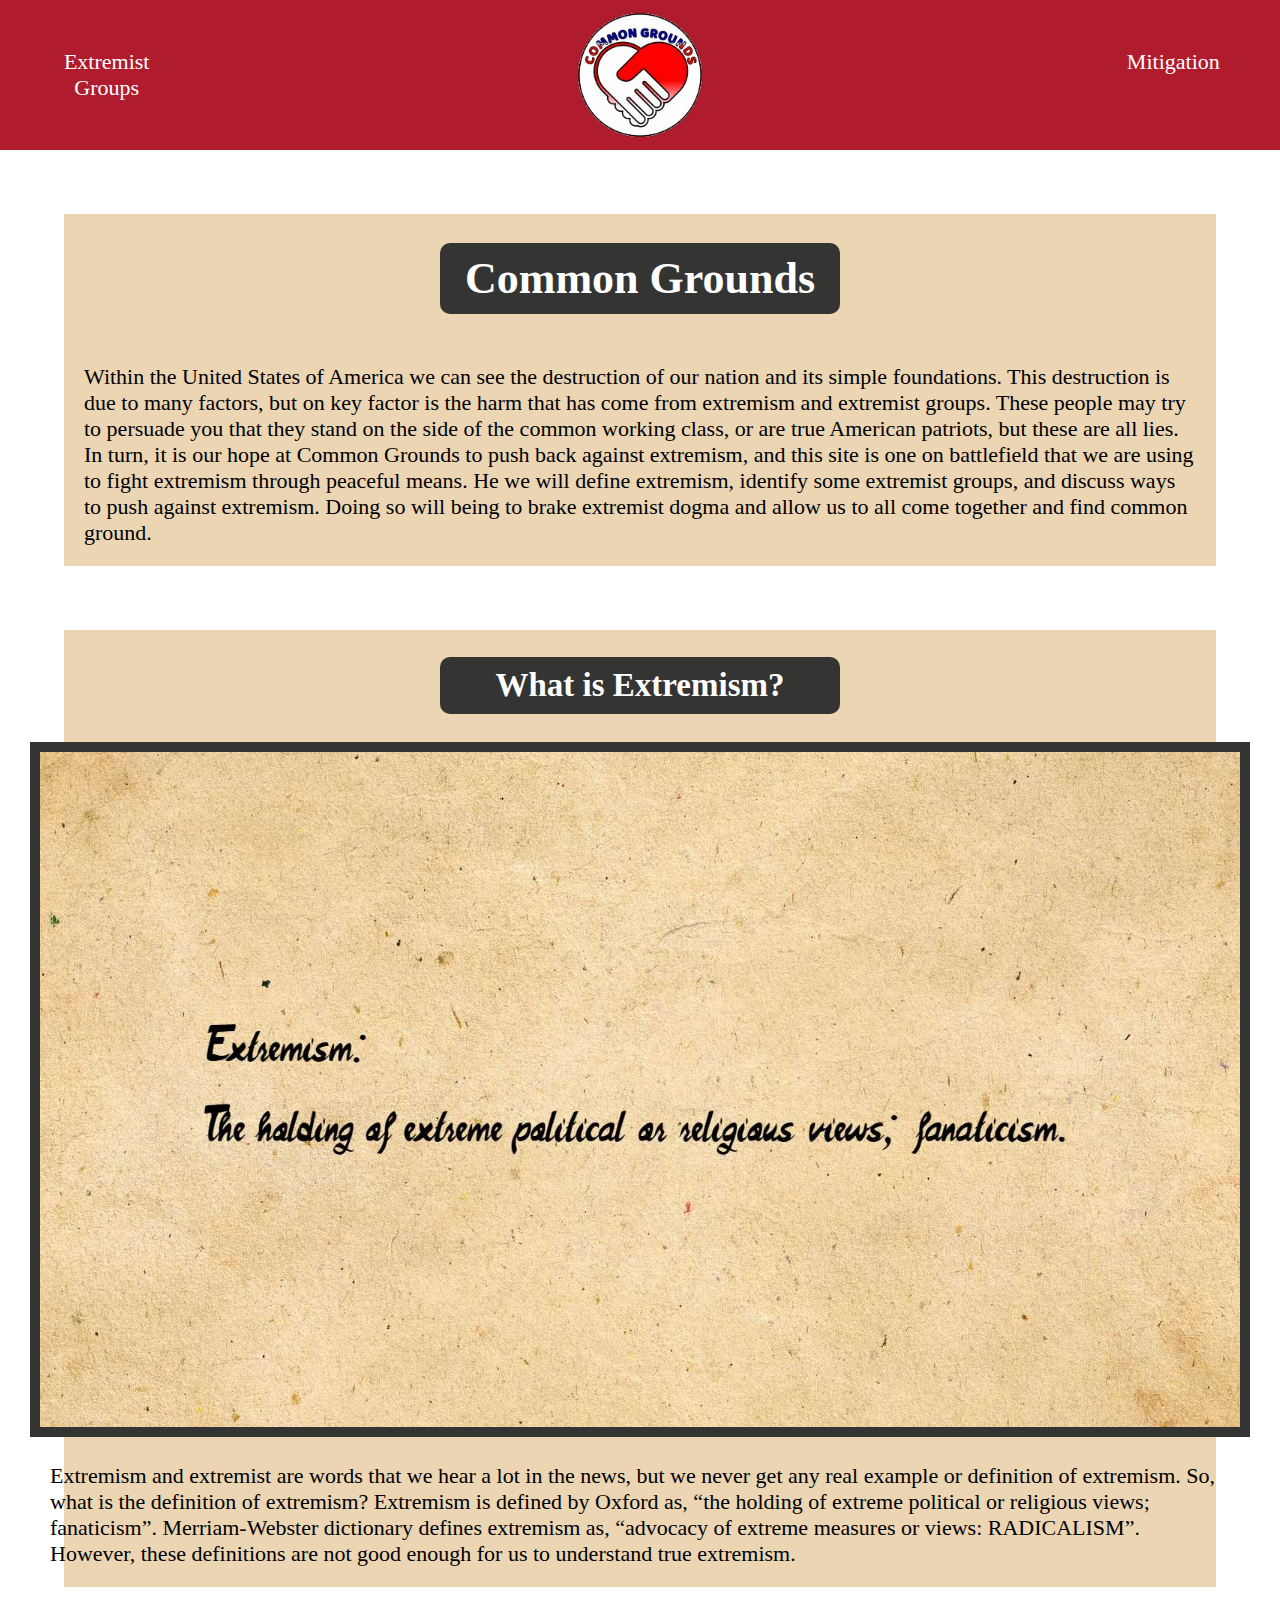
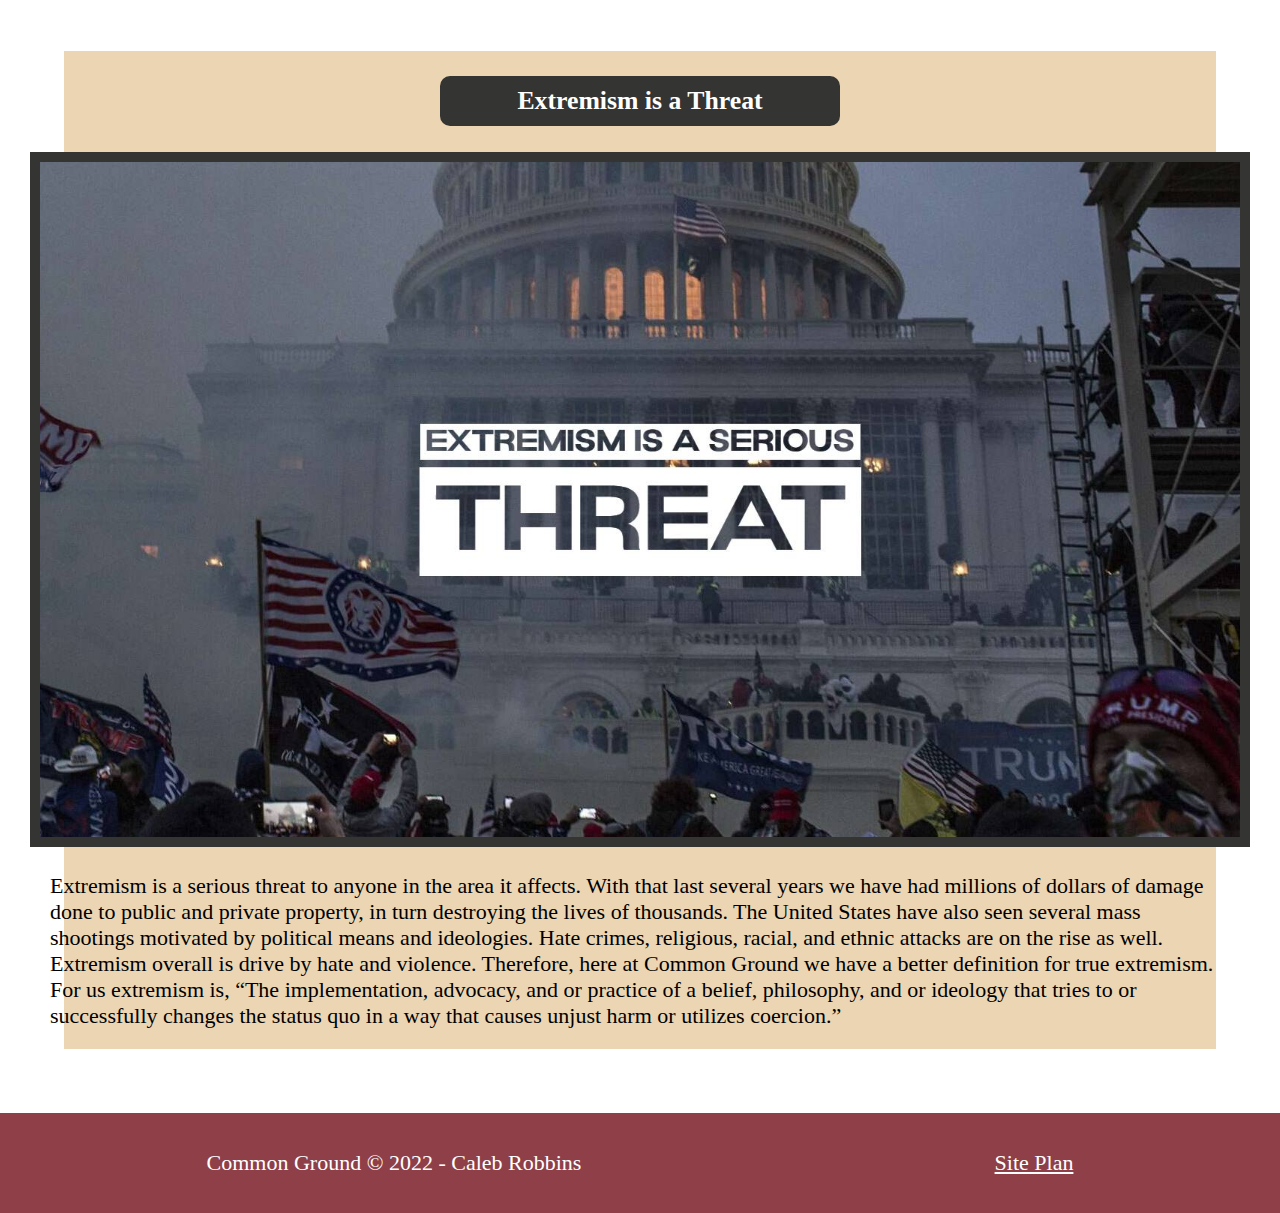
==== Final Website/index.html @ b5352927 "Commit to Main" ====
<!DOCTYPE html>
<html lang="en">
<head>
    <meta charset="UTF-8">
    <meta http-equiv="X-UA-Compatible" content="IE=edge">
    <meta name="viewport" content="width=device-width, initial-scale=1.0">
    <title>Document</title>
    <link rel="stylesheet" href="./styles/index.css">
</head>
<body>
    <div class="content">
    <header class="headercolor">
        <a id="logo_link" href="./index.html">
            <img class="logo" src="./pictures/9f4e845fca304dbe8ff07e688f425a86.jpg" alt="Logo img">
        </a>

        <div id="extrapages">
            <nav>
                <a class="groups_link" href="./subpage2.html">Extremist Groups</a>
                <a class="home_link" href="./index.html">Mitigation</a>
            </nav>
        </div>
    </header>

    <main>
        <div class="introzone">
            <h1 class="titles">Common Grounds</h1>
            <p>Within the United States of America we can see the destruction of our nation and its simple foundations. This destruction is due to many factors, but on key factor is the harm that has come from extremism and extremist groups. These people may try to persuade you that they stand on the side of the common working class, or are true American patriots, but these are all lies. In turn, it is our hope at Common Grounds to push back against extremism, and this site is one on battlefield that we are using to fight extremism through peaceful means. He we will define extremism, identify some extremist groups, and discuss ways to push against extremism. Doing so will being to brake extremist dogma and allow us to all come together and find common ground.</p>
        </div>
        <div class="infobrick">
            <h2 class="titles">What is Extremism?</h2>
            <div>
                <img class="photobox" src="./pictures/Extremism_Def_OldPaper.jpg" alt="Extremism Definition">
            </div>
            <p>	Extremism and extremist are words that we hear a lot in the news, but we never get any real example or definition of extremism. So, what is the definition of extremism? Extremism is defined by Oxford as, “the holding of extreme political or religious views; fanaticism”. Merriam-Webster dictionary defines extremism as, “advocacy of extreme measures or views: RADICALISM”. However, these definitions are not good enough for us to understand true extremism.</p>
        </div>
        <div class="infobrick">
            <h3 class="titles">Extremism is a Threat</h3>
            <div>
                <img class="photobox" src="./pictures/extremism_threat.jpg" alt="Extremism is a threat">
            </div>
            <p>Extremism is a serious threat to anyone in the area it affects. With that last several years we have had millions of dollars of damage done to public and private property, in turn destroying the lives of thousands. The United States have also seen several mass shootings motivated by political means and ideologies. Hate crimes, religious, racial, and ethnic attacks are on the rise as well. Extremism overall is drive by hate and violence. Therefore, here at Common Ground we have a better definition for true extremism. For us extremism is, “The implementation, advocacy, and or practice of a belief, philosophy, and or ideology that tries to or successfully changes the status quo in a way that causes unjust harm or utilizes coercion.”</p>
        </div>
    </main>

    <footer>
        <h9>Common Ground &copy; 2022 - Caleb Robbins</h9>
        <h9><a class="site_plan" href="./site-plan.html">Site Plan</a></h9>
    </footer>
    </div>
</body>
</html>
---- Final Website/styles/index.css ----
.content {
    max-width: 100%;
    margin: 0 auto;
}

body {
    background-color: #FFFFFF;
    font-size: 22px;
    padding: 0;
    margin: 0;
}

nav a {
    text-align: center;
    color: #FFFFFF;
    text-decoration: none;
    padding: 35px;
}

header {
    display: grid;
    grid-template-columns: 1fr 1fr 1fr;
    max-width: 100%;
}

.headercolor {
    background-color: #B01C2D;
}

nav a:hover {
    background-color: #61E294;
    color: #000000;
}

.logo {
    width: 150px;
    height: 150px;
}

#logo_link {
    grid-column: 2/3;
    grid-row: 1/3;
    justify-self: center;
    align-self: center;
    width: 150px;
    height: 150px;
    z-index: 2;
}

#extrapages {
    grid-column: 1/4;
    grid-row: 1/3;
    justify-self: center;
    align-self: center;
    z-index: 1;
}

nav {
    display: grid;
    grid-template-columns: 1fr 4fr 1fr;
}

.groups_link {
    grid-column: 1/2;
    border-radius: 10px;
}

.home_link {
    grid-column: 3/4;
    border-radius: 10px;
}

footer {
    color: #FFFFFF;
    height: 100px;
    background-color: #69000cc0;
    display: flex;
    justify-content: space-around;
    align-items: center;
}

footer a {
    justify-content: space-around;
    align-items: center;
}

.site_plan {
    color: #FFFFFF;
}

.introzone {
    display: grid;
    grid-template-columns: auto;
    grid-template-rows: auto;
    justify-content: center;
    justify-items:center;
    background-color: #ebd5b3;
    margin: 5%;
}

.infobrick {
    display: grid;
    grid-template-columns: auto;
    grid-template-rows: auto;
    justify-content: center;
    justify-items:center;
    background-color: #ebd5b3;
    margin: 5%;
}

.titles {
    justify-self:center;
    text-align: center;
    align-self: start;
    width: 400px;
    padding-top: 10px;
    padding-bottom: 10px;
    background-color: #343432;
    color: #FFFFFF;
    border-radius: 10px;
}

.photobox{
    max-width: 1200px;
    max-height: 675px;
    margin: 0px;
    justify-self:center;
    align-self: center;
    border: 10px solid #343432;
}

p {
    justify-self:center;
    align-self: end;
    margin: 20px;
}
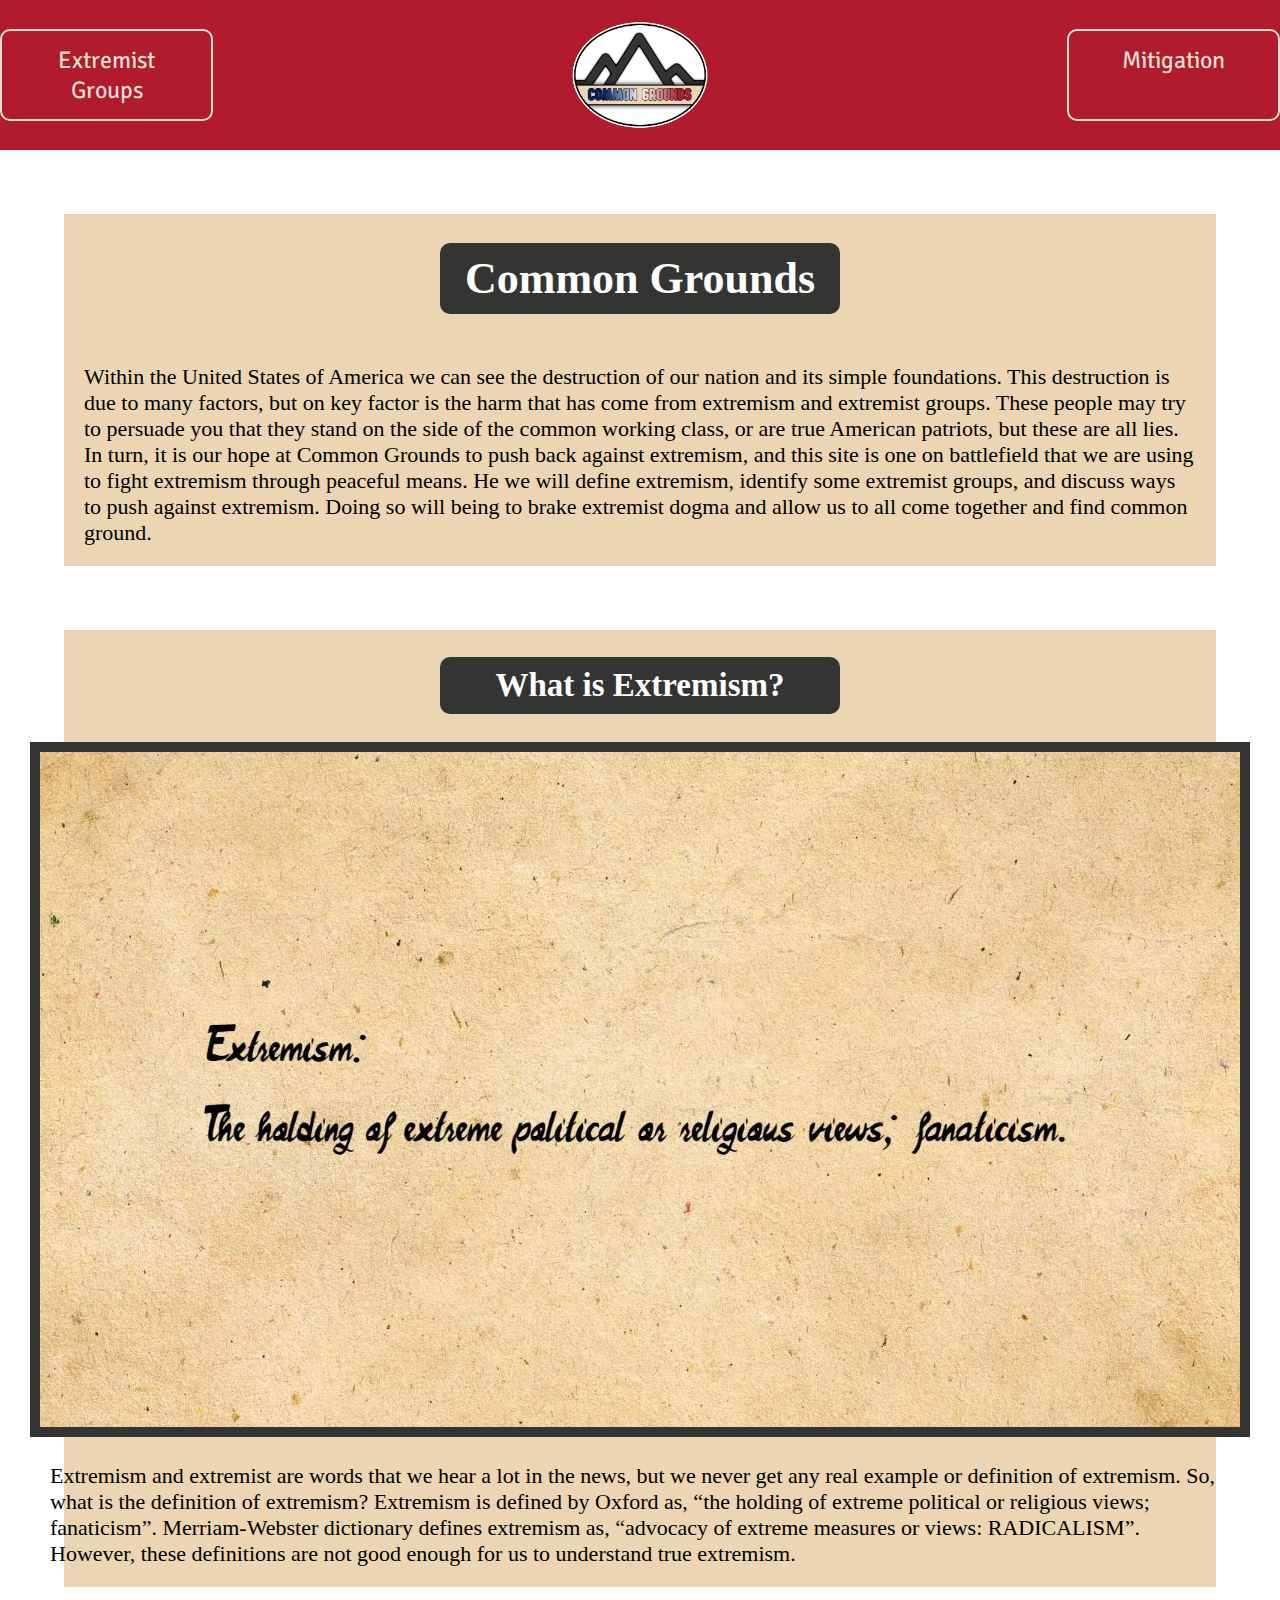
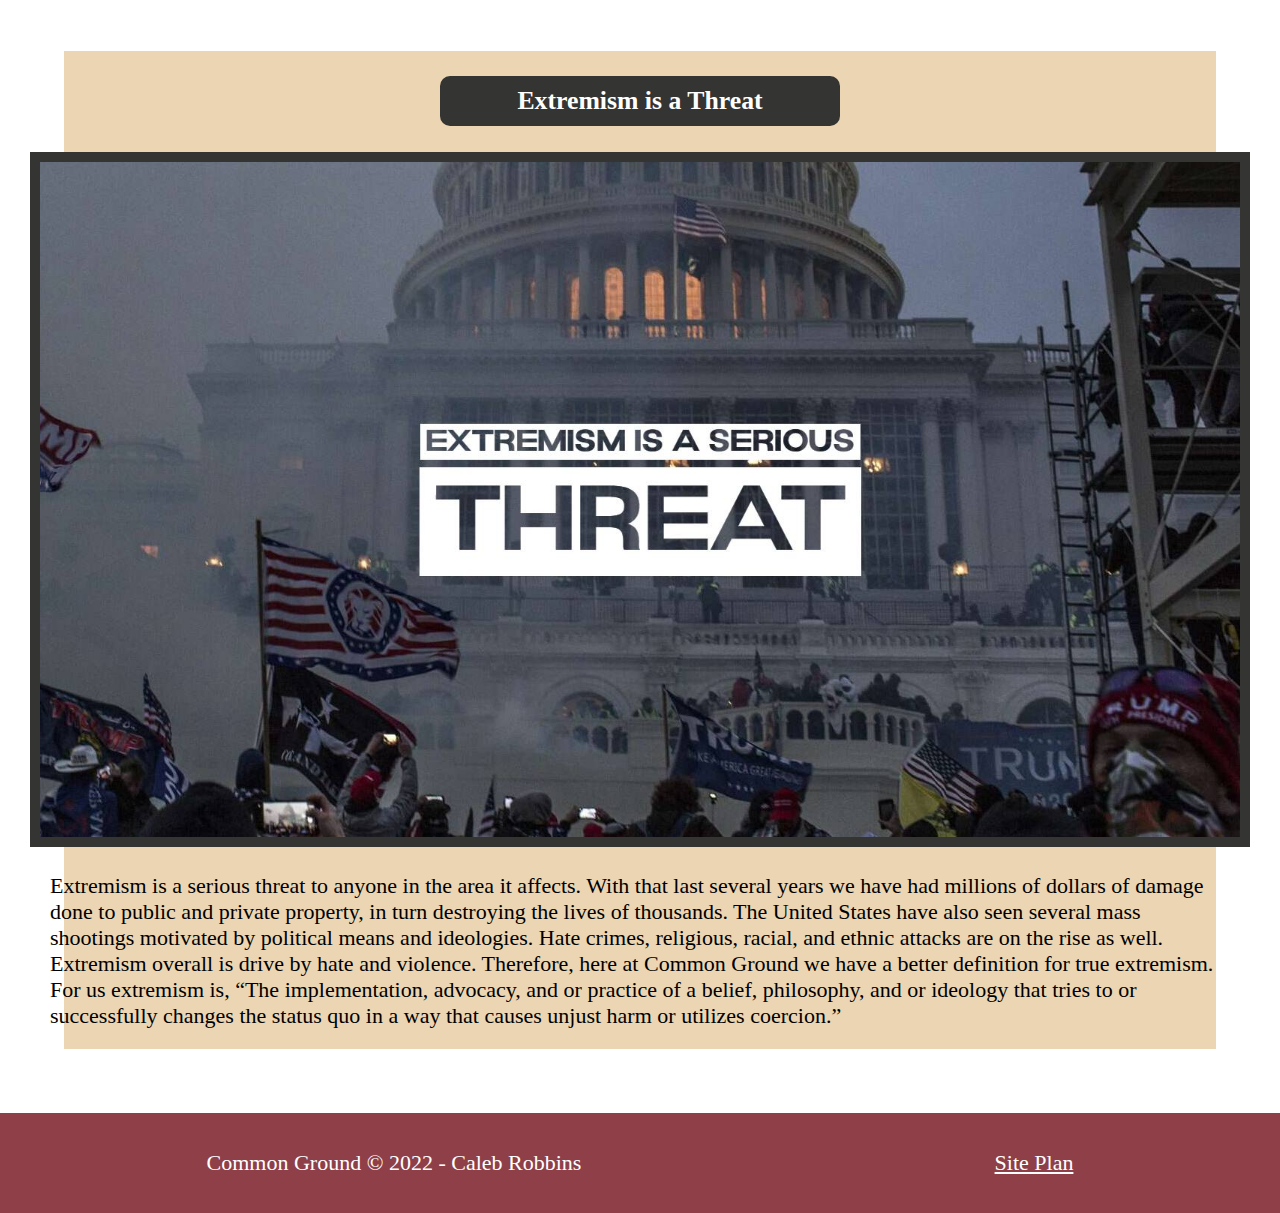
==== commit c02ec2bf: "Commit Components" ====
--- a/Final Website/index.html
+++ b/Final Website/index.html
@@ -11,13 +11,13 @@
     <div class="content">
     <header class="headercolor">
         <a id="logo_link" href="./index.html">
-            <img class="logo" src="./pictures/9f4e845fca304dbe8ff07e688f425a86.jpg" alt="Logo img">
+            <img class="logo" src="./pictures/Redlogo.jpg" alt="Logo img">
         </a>
 
         <div id="extrapages">
             <nav>
-                <a class="groups_link" href="./subpage2.html">Extremist Groups</a>
-                <a class="home_link" href="./index.html">Mitigation</a>
+                <a class="btn groups_link" href="./subpage2.html">Extremist Groups</a>
+                <a class="btn home_link" href="./index.html">Mitigation</a>
             </nav>
         </div>
     </header>
--- a/Final Website/styles/index.css
+++ b/Final Website/styles/index.css
@@ -1,3 +1,25 @@
+@import url('https://fonts.googleapis.com/css2?family=Signika+Negative:wght@700&family=Zilla+Slab:wght@300&display=swap');
+
+:root {
+    --primary-color: #E3DED4   ;
+    --secondary-color: #B01C2D ;
+    --accent1-color: #002164;
+    --accent2-color: #000000;
+  
+    --heading-font: "Signika Negative";
+    --paragraph-font: Zilla Slab, Helvetica, sans-serif;
+  
+    --headline-color-on-white: #B01C2D;
+    --headline-color-on-color: #002164;
+    --paragraph-color-on-white: #002164;
+    --paragraph-color-on-color: #B01C2D;
+    --paragraph-background-color: #E3DED4  ;
+    --nav-link-color: #E3DED4;
+    --nav-background-color: #B01C2D;
+    --nav-hover-link-color: #E3DED4;
+    --nav-hover-background-color: #002164;
+}
+
 .content {
     max-width: 100%;
     margin: 0 auto;
@@ -8,6 +30,15 @@
     font-size: 22px;
     padding: 0;
     margin: 0;
+}
+
+.btn {
+    border: 2px solid #E3DED4;
+    background-color: #B01C2D;
+    color: #E3DED4;
+    padding: 14px 28px;
+    font-size: x-large;
+    cursor: pointer;
 }
 
 nav a {
@@ -21,6 +52,8 @@
     display: grid;
     grid-template-columns: 1fr 1fr 1fr;
     max-width: 100%;
+    font-size: x-large;
+    font-family: var(--heading-font);
 }
 
 .headercolor {
@@ -28,8 +61,8 @@
 }
 
 nav a:hover {
-    background-color: #61E294;
-    color: #000000;
+    background-color: #002164;
+    color: #E3DED4;
 }
 
 .logo {
@@ -88,6 +121,7 @@
     color: #FFFFFF;
 }
 
+
 .introzone {
     display: grid;
     grid-template-columns: auto;
@@ -133,4 +167,4 @@
     justify-self:center;
     align-self: end;
     margin: 20px;
-}
+}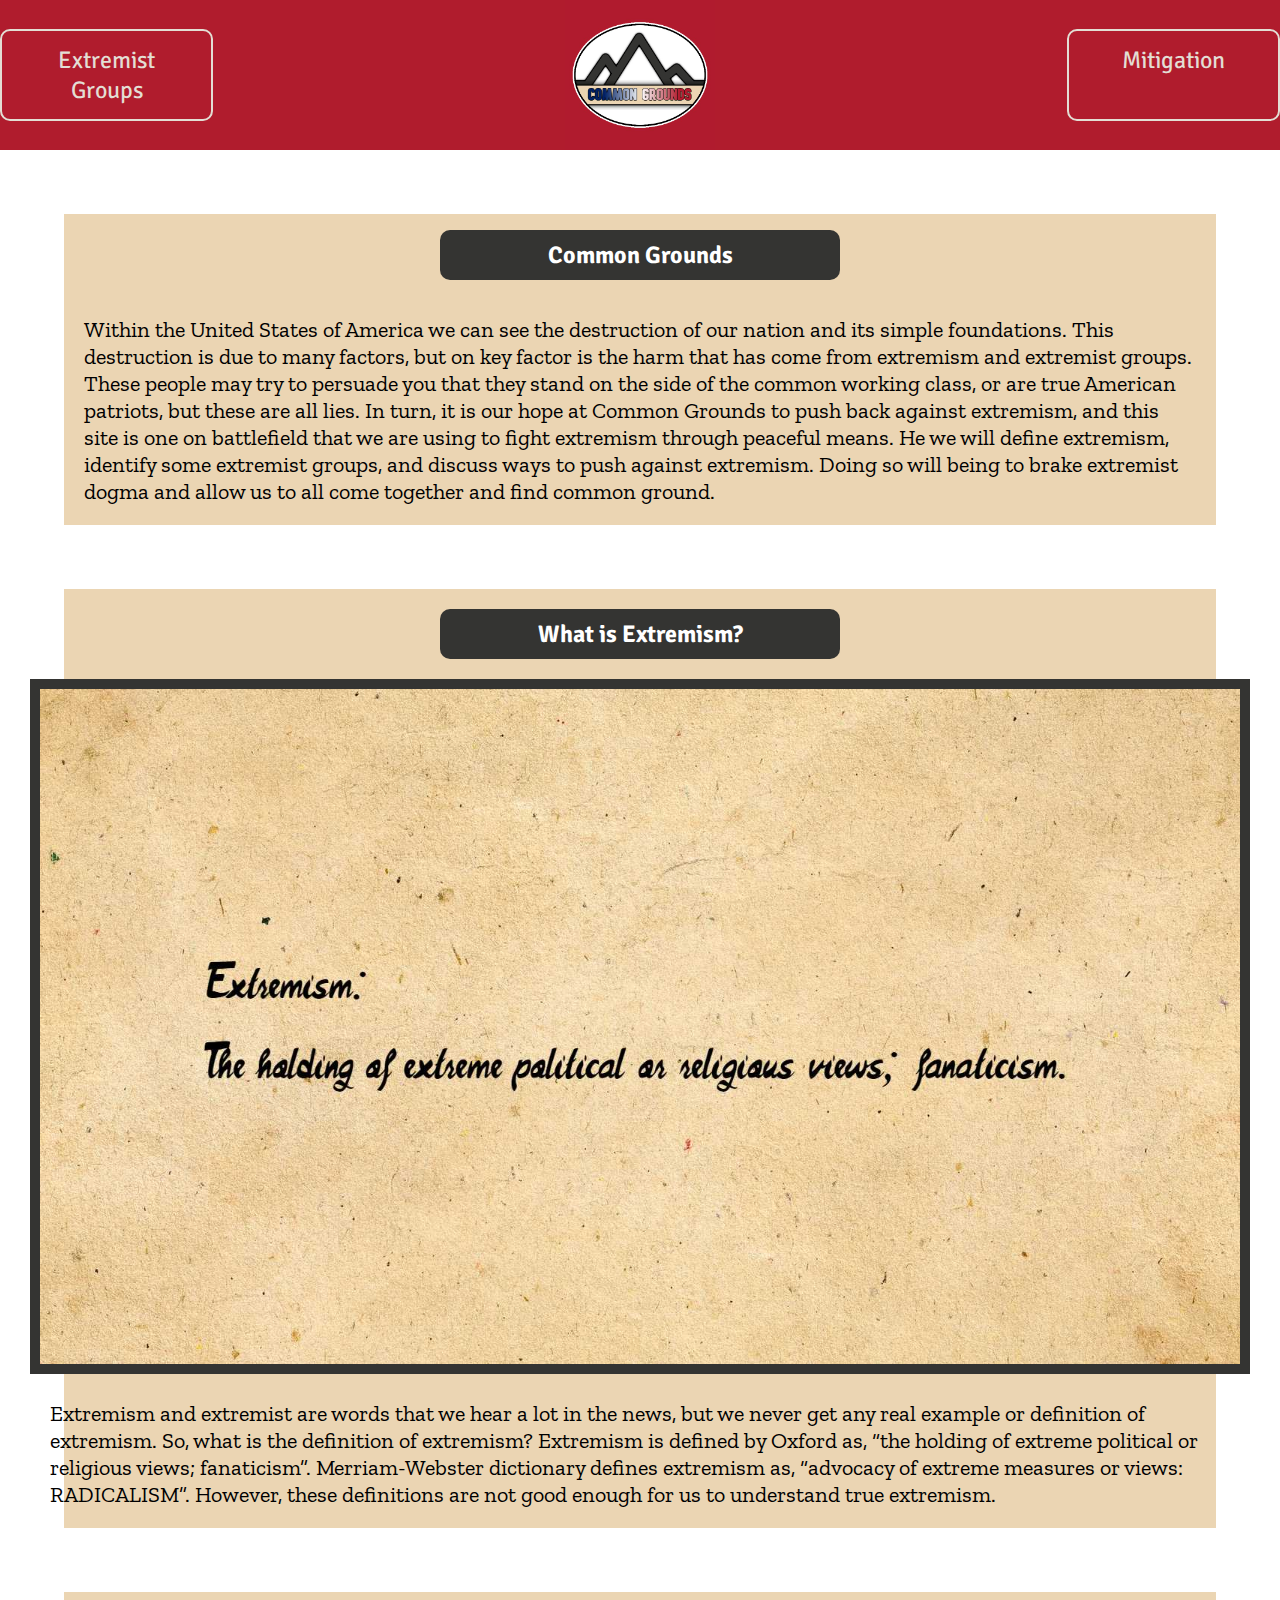
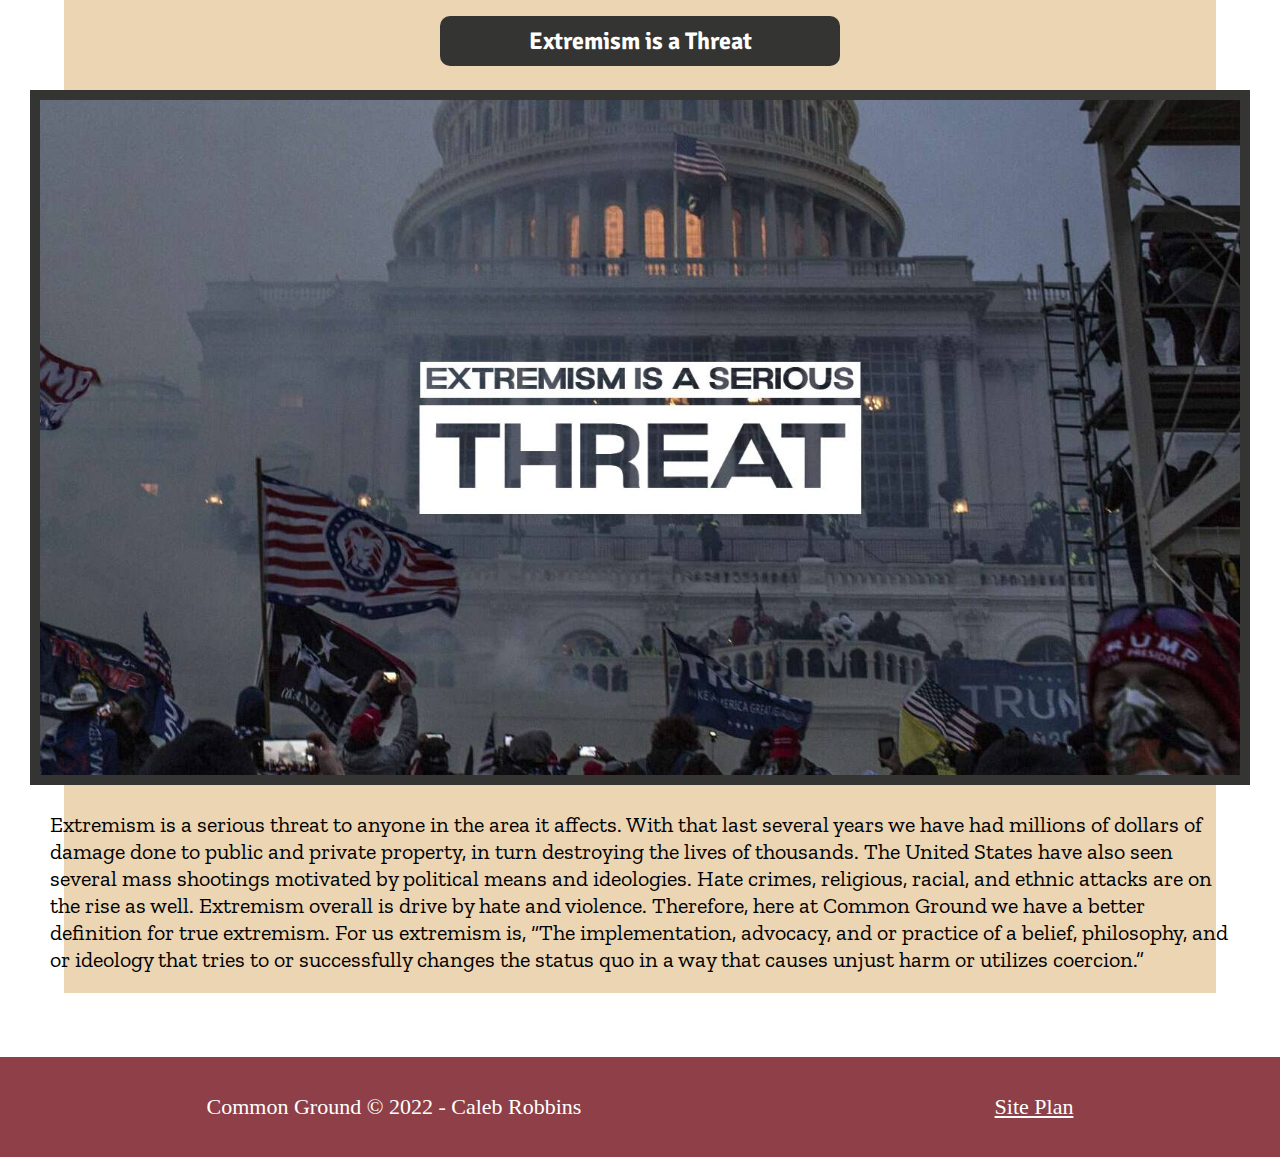
==== commit e0814627: "Commit Final 2" ====
--- a/Final Website/index.html
+++ b/Final Website/index.html
@@ -17,7 +17,7 @@
         <div id="extrapages">
             <nav>
                 <a class="btn groups_link" href="./subpage2.html">Extremist Groups</a>
-                <a class="btn home_link" href="./index.html">Mitigation</a>
+                <a class="btn home_link" href="./subpage3.html">Mitigation</a>
             </nav>
         </div>
     </header>
--- a/Final Website/styles/index.css
+++ b/Final Website/styles/index.css
@@ -152,6 +152,8 @@
     background-color: #343432;
     color: #FFFFFF;
     border-radius: 10px;
+    font-family: var(--heading-font);
+    font-size: x-large;
 }
 
 .photobox{
@@ -167,4 +169,5 @@
     justify-self:center;
     align-self: end;
     margin: 20px;
+    font-family: var(--paragraph-font);
 }